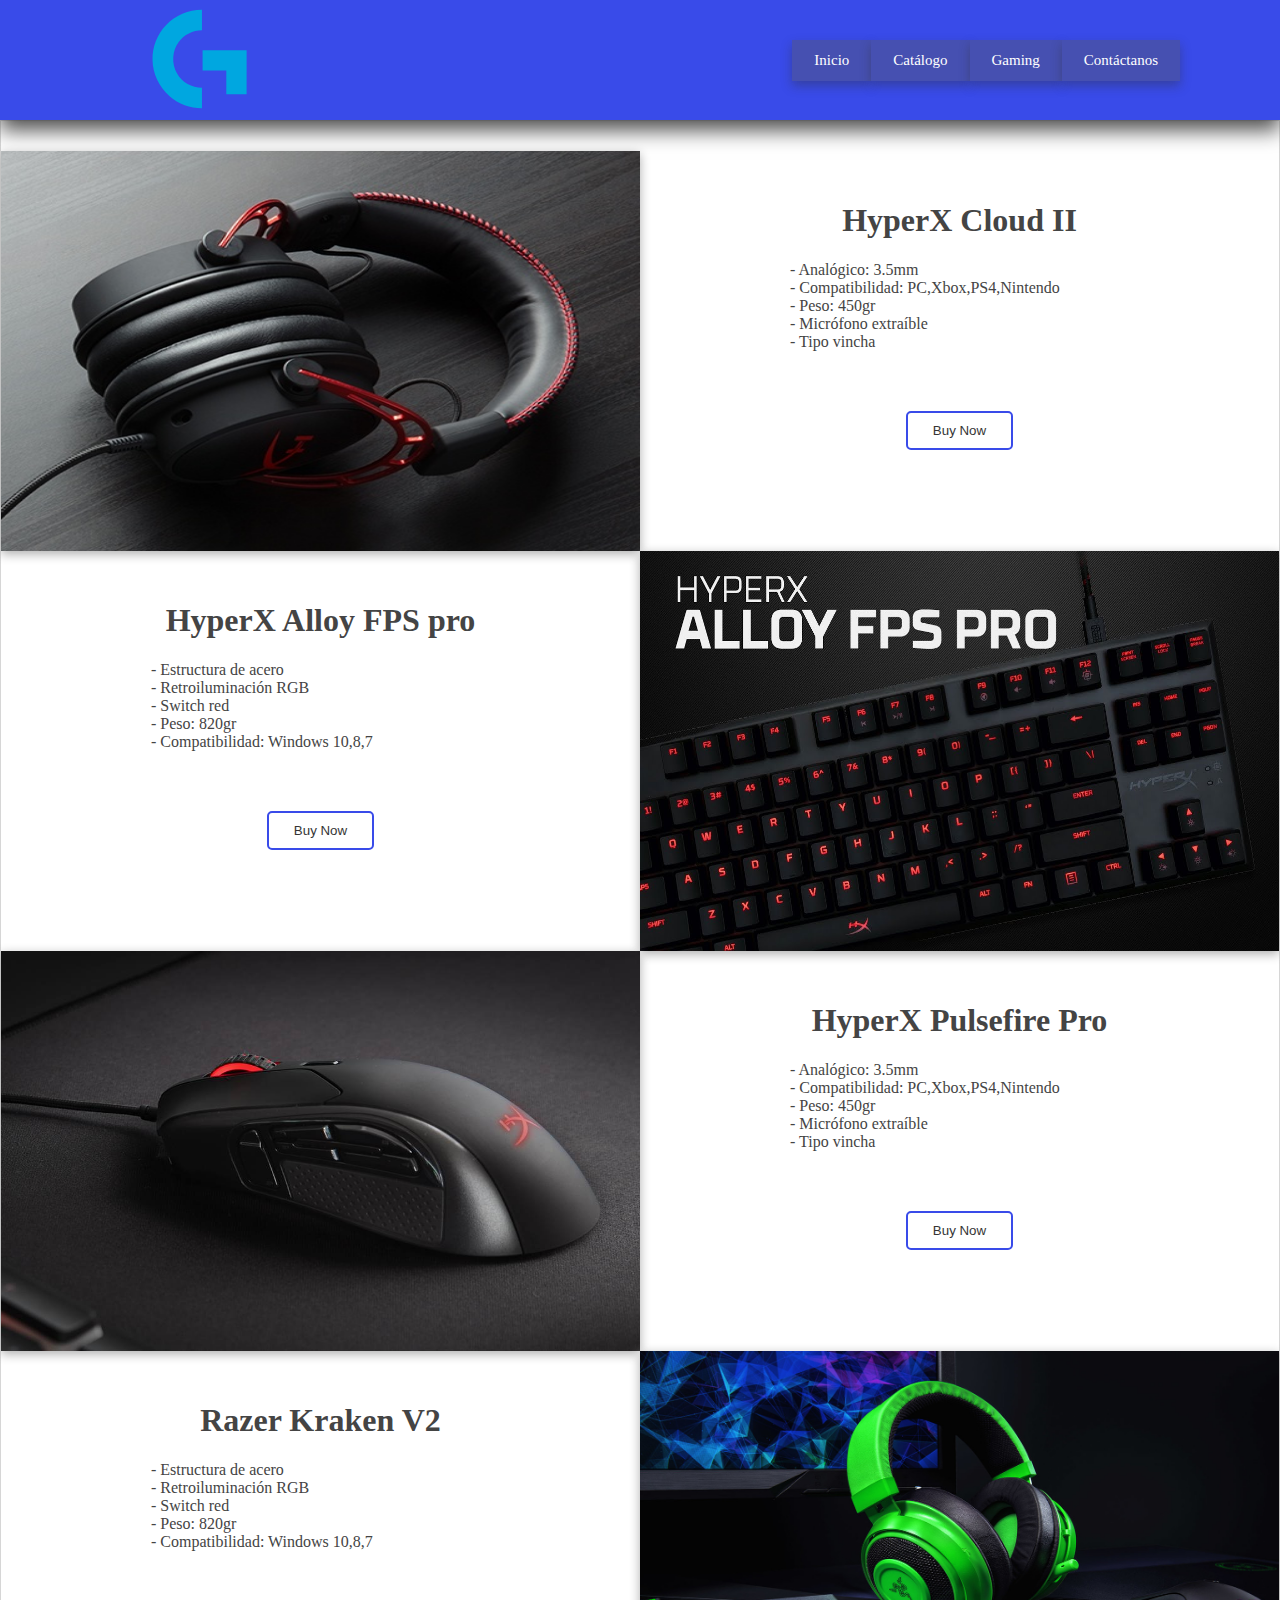
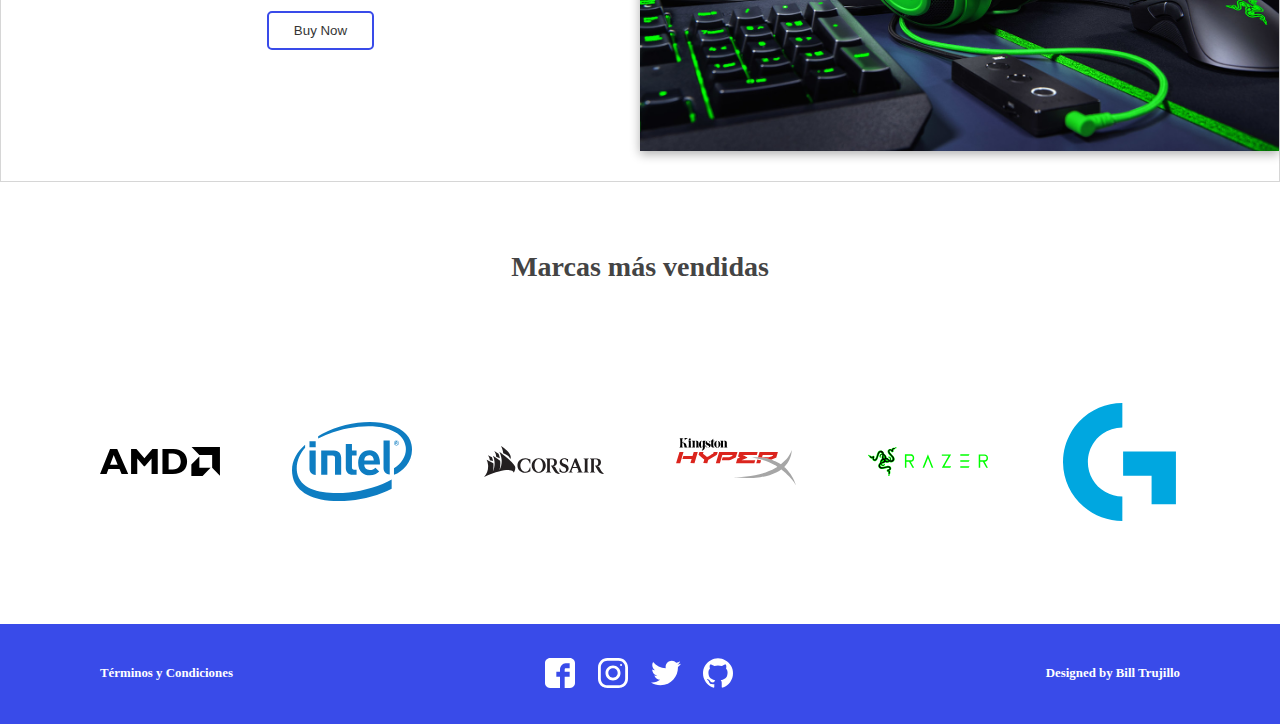
==== index.html @ 1d122e62 "main" ====
<!DOCTYPE html>
<html lang="en">
<head>
    <meta charset="UTF-8">
    <meta http-equiv="X-UA-Compatible" content="IE=edge">
    <meta name="viewport" content="width=device-width, initial-scale=1.0">
    <link rel="stylesheet" href="css/animation.css">
    <link rel="stylesheet" href="css/estilos.css">
    <link rel="icon" href="images/marcas/logitech.svg">
    <title>Gamer Stage</title>
</head>
<body>
    <!-- seccion del nav -->
    <nav class="fadeInDown">
        <div class="logo">
            <a href="index.html"><img src="images/marcas/logitech.svg" alt="#"></a>
        </div>
        <div id="menu">
            <ul>
                <li id="item"><a href="index.html">Inicio</a></li>
                <li id="item"><a href="catalogo.html">Catálogo</a>
                    <ul id="desple">
                        <li><a href="#">Productos</a></li>
                        <li><a href="#">PC'S completas</a></li>
                    </ul>
                </li>
                <li id="item"><a href="#">Gaming</a>
                    <ul id="desple">
                        <li><a href="#">Teclados</a></li>
                        <li><a href="#">Mouse</a></li>
                        <li><a href="#">Audífonos</a></li>
                        <li><a href="#">Pad's</a></li>
                    </ul>
                </li>
                <li id="item"><a href="#">Contáctanos</a>
                    <ul id="desple">
                        <li><a href="mail.html">Envianos un Email</a></li>
                    </ul>
                </li>
            </ul>
        </div>
    </nav>
    <!-- seccion del nav -->
    <!-- seccion de vitrina -->
    <section class="showcase">
        <div class="container_showcase">
            <div class="img_case">
                <img src="images/showcase/hyperx-cloud-2.jpg" alt="#">
            </div>
            <div class="detail_case">
                <h1>HyperX Cloud II</h1>
                <p>- Analógico: 3.5mm<br>- Compatibilidad: PC,Xbox,PS4,Nintendo<br>- Peso: 450gr<br>- Micrófono extraíble<br>- Tipo vincha</p>
                <div class="button">
                    <button class="button_pay"><a href="#">Buy Now</a></button>
                </div>
            </div>
        </div>
        <div class="container_showcase">
            <div class="detail_case">
                <h1>HyperX Alloy FPS pro</h1>
                <p>- Estructura de acero<br>- Retroiluminación RGB<br>- Switch red<br>- Peso: 820gr<br>- Compatibilidad: Windows 10,8,7</p>
                <div class="button">
                    <button class="button_pay"><a href="#">Buy Now</a></button>
                </div>
            </div>
            <div class="img_case">
                <img src="images/showcase/hyperx-alloy-fps-pro.jpg" alt="#">
            </div>
        </div>
        <div class="container_showcase">
            <div class="img_case">
                <img src="images/showcase/hyperx-mouse.jpg" alt="#">
            </div>
            <div class="detail_case">
                <h1>HyperX Pulsefire Pro</h1>
                <p>- Analógico: 3.5mm<br>- Compatibilidad: PC,Xbox,PS4,Nintendo<br>- Peso: 450gr<br>- Micrófono extraíble<br>- Tipo vincha</p>
                <div class="button">
                    <button class="button_pay"><a href="#">Buy Now</a></button>
                </div>
            </div>
        </div>
        <div class="container_showcase">
            <div class="detail_case">
                <h1>Razer Kraken V2</h1>
                <p>- Estructura de acero<br>- Retroiluminación RGB<br>- Switch red<br>- Peso: 820gr<br>- Compatibilidad: Windows 10,8,7</p>
                <div class="button">
                    <button class="button_pay"><a href="#">Buy Now</a></button>
                </div>
            </div>
            <div class="img_case">
                <img src="images/showcase/razer-kraken.jpg" alt="#">
            </div>
        </div>
    </section>
    <!-- seccion de vitrina -->
    <!-- Sección de marcas gamer -->
    <section>
        <div class="title_marcas">
            <h1>Marcas más vendidas</h1>
        </div>
        <div class="marcas">
            <a href="#"><img src="images/marcas/amd.svg" alt="#"></a>
            <a href="#"><img src="images/marcas/intel.svg" alt="#"></a>
            <a href="#"><img src="images/marcas/corsair.svg" alt="#"></a>
            <a href="#"><img src="images/marcas/hyperx.svg" alt="#"></a>
            <a href="#"><img src="images/marcas/razer.svg" alt="#"></a>
            <a href="#"><img src="images/marcas/logitech.svg" alt="#"></a>
        </div>
    </section>
    <!-- Sección de marcas gamer -->
    <!-- seccion del footer -->
    <footer>
        <div class="terms">
            <a href=""><h3>Términos y Condiciones</h3></a>
        </div>
        <div class="redes">
            <a href=""><img src="images/iconos_svg/facebook.svg" alt=""></a>
            <a href=""><img src="images/iconos_svg/instagram.svg" alt=""></a>
            <a href=""><img src="images/iconos_svg/twitter.svg" alt=""></a>
            <a href=""><img src="images/iconos_svg/github.svg" alt=""></a>
        </div>
        <div class="designed">
            <h3>Designed by <a href="#portafolio">Bill Trujillo</a></h3>
        </div>
    </footer>
    <!-- seccion del footer -->

</body>
</html>
---- css/animation.css ----
.fadeIn{
    -webkit-animation-duration: 4s;
    animation-duration: 4s;
    -webkit-animation-fill-mode: both;
    animation-fill-mode: both;
    -webkit-animation-name: fadeIn;
    animation-name: fadeIn;
}

@keyframes fadeIn {
    from{
        opacity: 0;
    }
    to{
        opacity: 1;
    }
}

.fadeInDown{
    -webkit-animation-duration: 1s;
    animation-duration: 1s;
    -webkit-animation-fill-mode: both;
    animation-fill-mode: both;
    -webkit-animation-name: fadeInDown;
    animation-name: fadeInDown;
}

@keyframes fadeInDown{
    from{
        opacity: 0;
        -webkit-transform: translate3d(0,-100%,0) ;
        transform: translate3d(0,-100%,0) ;
    }
    to{
        opacity: 1;
        -webkit-transform: translate3d(0,0,0) ;
        transform: translate3d(0,0,0) ;
    }
}

.fadeInUp{
    -webkit-animation-duration: 1s;
    animation-duration: 1s;
    -webkit-animation-fill-mode: both;
    animation-fill-mode: both;
    -webkit-animation-name: fadeInUp;
    animation-name: fadeInUp;
}

@keyframes fadeInUp{
    from{
        opacity: 0;
        -webkit-transform: translate3d(0,100%,0) ;
        transform: translate3d(0,100%,0) ;
    }
    to{
        opacity: 1;
        -webkit-transform: translate3d(0,0,0) ;
        transform: translate3d(0,0,0) ;
    }
}
---- css/estilos.css ----
html body{
    max-width: 1366px;
    margin: auto;
    padding: 0px;
    font-family: roboto regular;
    font-size: 11px;
    color: rgb(68, 68, 68);
}

nav{
    display: flex;
    justify-content: space-between;
    align-items: center;
    height: 120px;
    background-color: rgb(57, 75, 233);
    box-shadow: 0px 10px 20px rgb(75, 75, 75);
    position: relative;
}
.logo img{
    width: 200px;
    height: 100px;
    padding:0 100px;
}

/* ------menu */
#menu{
    text-align: center;
    margin-right: 100px;
}

#menu ul{
    list-style: none;
    margin: 0px;
    padding: 0px;
}

#menu #item{
    float: left;
    margin-top: 29px;
    margin-bottom: 29px;
}

#menu #item a{
    background-color: rgb(70, 80, 177);
    box-shadow: 0px 5px 10px rgba(46, 46, 46, 0.37);
    color: rgb(255, 255, 255);
    padding: 12px 22px;
    display: block;
    font-family: roboto regular;
    font-size: 15px;
    text-decoration: none;
}

#menu #desple{
    display: none;
    position: absolute;
    width: 180px;
}

#menu #desple li a{
    background-color: rgb(128, 128, 128);
}

#menu #item a:hover{
    background-color: rgb(35, 32, 102);
    text-decoration: overline 3px white;
}

#menu #item:hover #desple{
    display: block;
}
/* ------menu */

/* --------Showcase */
.showcase{
    padding-top: 30px ;
    padding-bottom: 30px ;
    border: 0.5px solid rgb(214, 214, 214);
}

.container_showcase{
    display: flex;
    justify-content: space-between;
}

.img_case{
    width: 50%;
    height: 400px;
    text-align: center;
    align-items: center;
}

.img_case img{
    width: 100%;
    height: 100%;
    box-shadow: 0 3px 10px rgb(173, 173, 173);
}

.detail_case{
    padding-top: 30px;
    width: 50%;
    text-align: center;
    font-size: 16px;
}

.detail_case p{
    margin: 0 150px;
    text-align: justify;
}

.button{
    margin-top: 60px;
    margin-bottom: 20px;
}
/* --------Showcase */

/* -----button-pay */
.button_pay{
    background-color: white;
    padding: 10px 25px;
    border: 2.5px solid rgb(57, 75, 233);
    border-radius: 5px;
}

.button_pay a{
    text-decoration: none;
    color: rgb(53, 53, 53);
}

.button_pay:hover{
    font-weight: 800;
}
/* -----button-pay */

/* marcas mas vendidas */
.title_marcas{
    text-align: center;
    padding-top: 50px;
    font-size: 14px;
}

.marcas{
    display: flex;
    align-items: center;
    justify-content: space-between;
    padding: 100px;
}

.marcas img{
    width: 120px;
}
/* marcas mas vendidas */
/* ------------catalogo */
.wrap{
    max-width: 1100px;
    width: 90%;
    margin: auto;
}

.wrap > h1{
    color: #494b4d;
    font-weight: 400;
    display: flex;
    flex-direction: column;
    text-align: center;
    margin: 15px 0px;
}

.wrap > h1::after{
    content: '';
    width: 100%;
    height: 1px;
    background-color: #c7c7c7;
    margin: 20px 0;
}

.store-wrapper{
    display: flex;  
}

.category_list{
    display: flex;
    flex-direction: column;
    width: 18%;
}

.category_list .category_item{
    display: block;
    width: 90%;
    padding: 10px 0;
    margin-bottom: 20px;
    background-color: #e84c3d;
    color: white;
    text-align: center;
    text-decoration: none;
}

.category_list .category_item:hover{
    text-decoration: overline 3px white;
}

.category_list .ct_item-active{
    background: #2d3e50;
}

/* --productos */

.product-list{
    width: 82%;
    display: flex;
    flex-wrap: wrap;
}

.product-list .product-item{
    width: 22%;
    height: 250px;
    margin-left: 3%;
    margin-bottom: 100px;
    box-shadow: 0px 0px 6px 0px rgba(0,0,0,0.22);

    display: flex;
    flex-direction: column;
    align-items: center;
    align-self: flex-start;

    transition: all 0.4s;
}

.product-list .product-item img{
    width: 100%;
    height: 72%;
}

.product-list .product-item a{
    box-shadow: 0px 0px 6px 0px rgba(0,0,0,0.22);
    display: block;
    width: 90%;
    height: 28%;
    padding: 8px 5% ;
    background-color: rgb(236, 236, 236);
    color: rgb(68, 68, 68);
    font-weight: 600;
    text-decoration: none;
    text-align: justify;
}
/* ------------catalogo */


/* seccion de footer */
footer{
    height: 100px;
    background-color: rgb(57, 75, 233);
    display: flex;
    justify-content: space-between;
    align-items: center;
    padding: 0 100px;
    color: white;
}

.redes{
    align-items: center;
}

.redes img{
    width: 30px;
    padding: 0 10px;
}

.terms a{
    text-decoration: none;
    color: white;
}

.terms a:hover{
    text-decoration: overline 3px white;
}

.designed a{
    color: white;
    text-decoration: none;
}

.designed a:hover{
    text-decoration: overline 3px white;
}

/* seccion de footer */
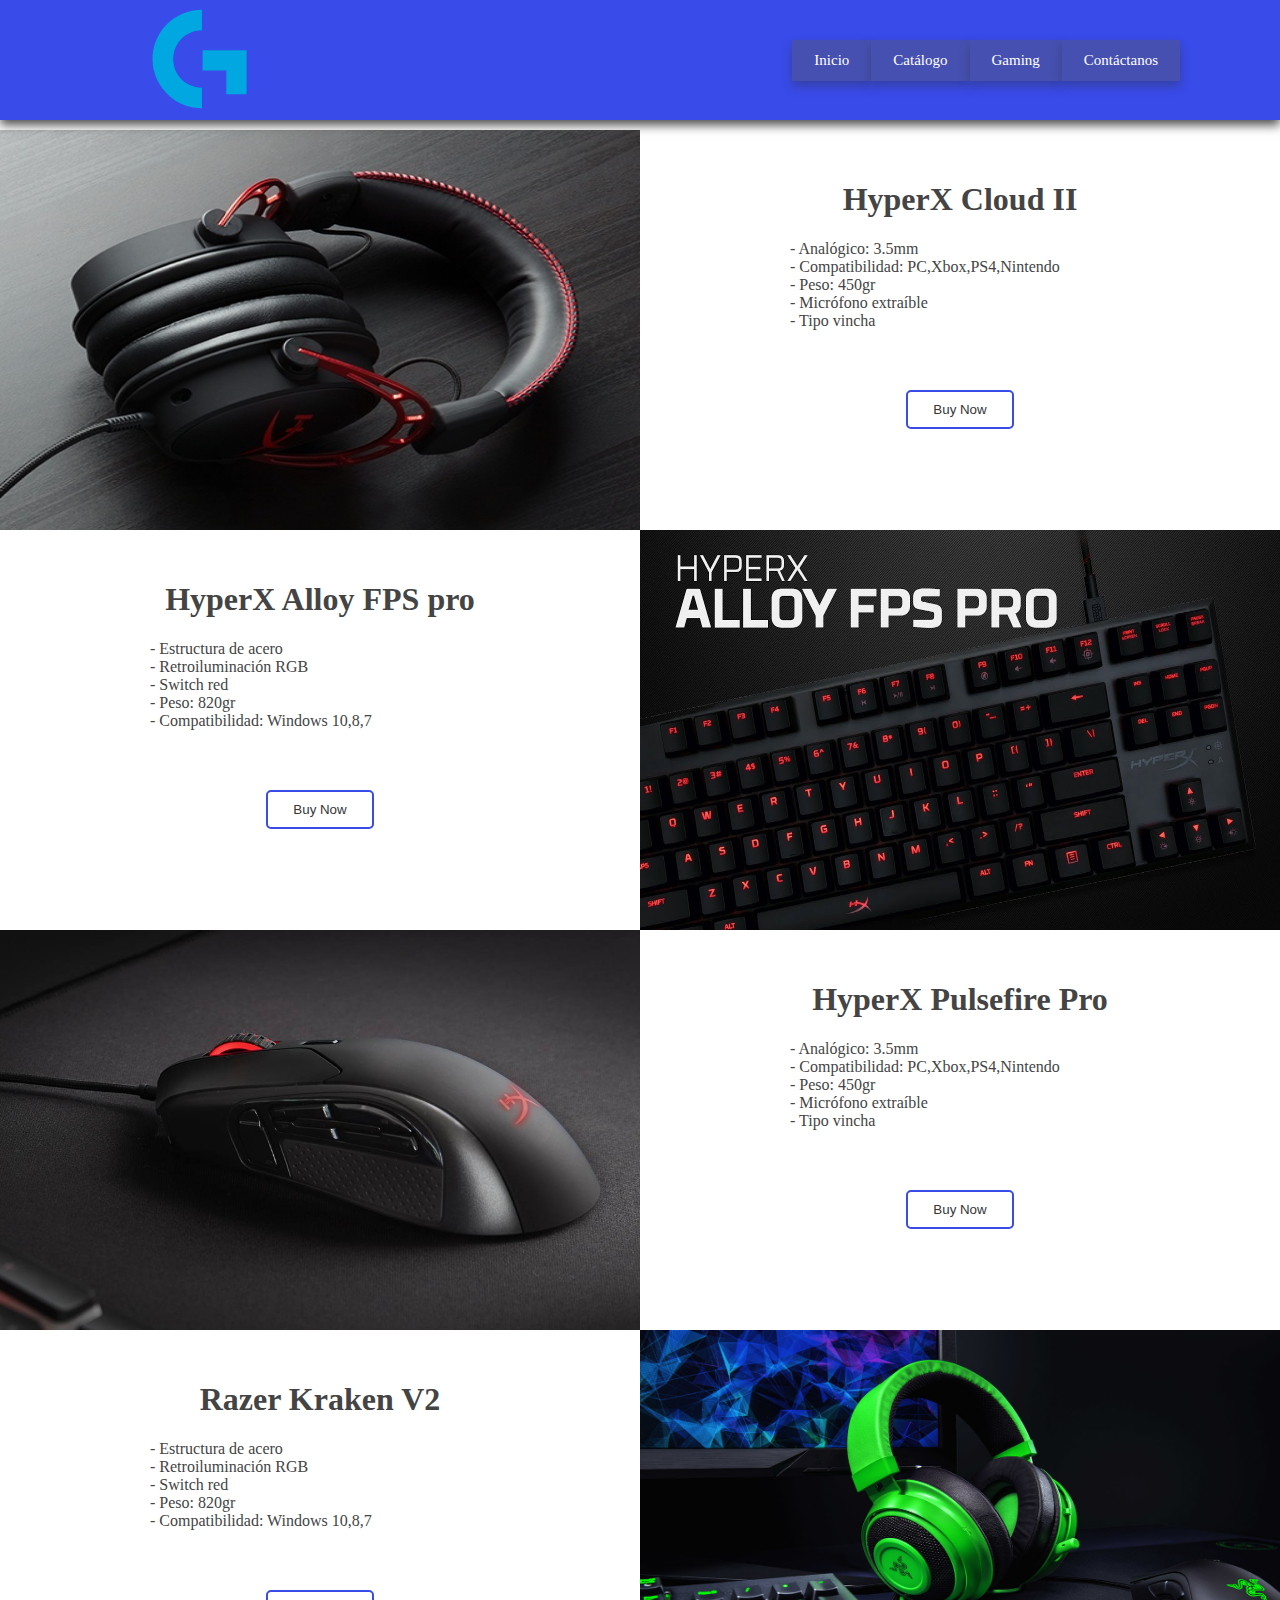
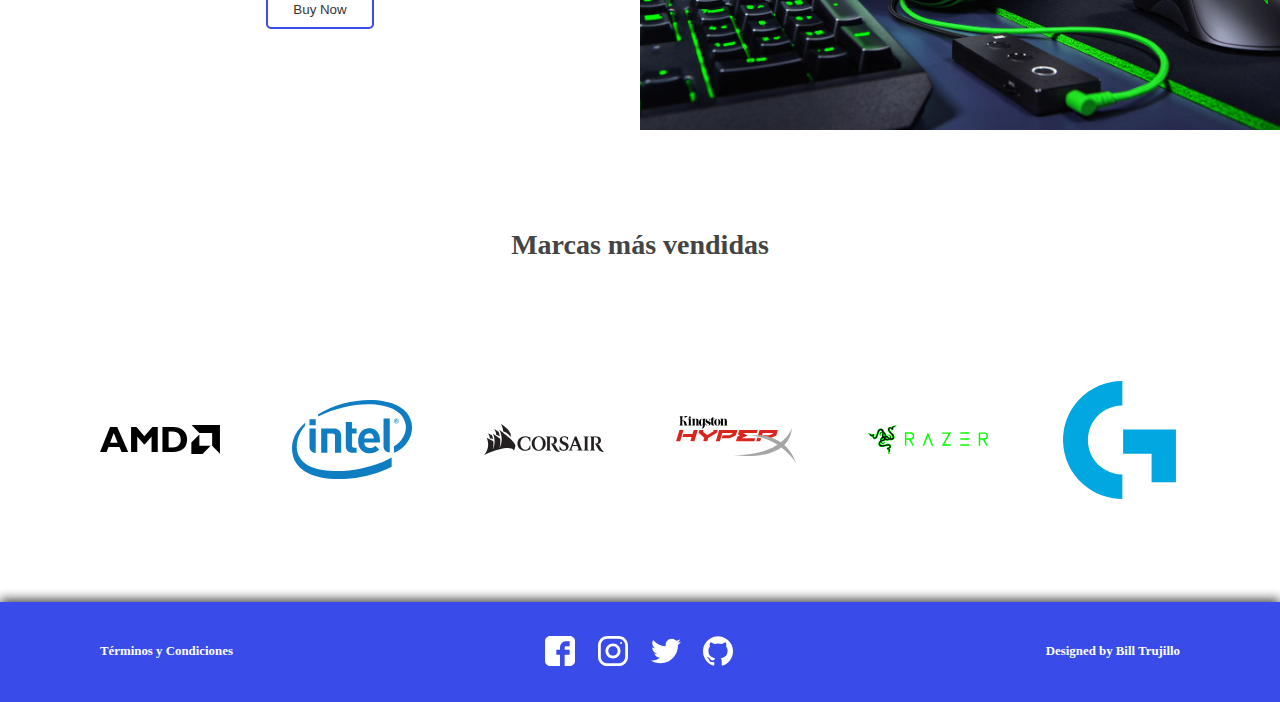
==== commit 75f4020b: "main-v_3" ====
--- a/index.html
+++ b/index.html
@@ -6,6 +6,7 @@
     <meta name="viewport" content="width=device-width, initial-scale=1.0">
     <link rel="stylesheet" href="css/animation.css">
     <link rel="stylesheet" href="css/estilos.css">
+    <link rel="stylesheet" href="css/responsive.css">
     <link rel="icon" href="images/marcas/logitech.svg">
     <title>Gamer Stage</title>
 </head>
@@ -20,7 +21,7 @@
                 <li id="item"><a href="index.html">Inicio</a></li>
                 <li id="item"><a href="catalogo.html">Catálogo</a>
                     <ul id="desple">
-                        <li><a href="#">Productos</a></li>
+                        <li><a href="#">Marcas</a></li>
                         <li><a href="#">PC'S completas</a></li>
                     </ul>
                 </li>
@@ -32,11 +33,7 @@
                         <li><a href="#">Pad's</a></li>
                     </ul>
                 </li>
-                <li id="item"><a href="#">Contáctanos</a>
-                    <ul id="desple">
-                        <li><a href="mail.html">Envianos un Email</a></li>
-                    </ul>
-                </li>
+                <li id="item"><a href="mail.html">Contáctanos</a></li>
             </ul>
         </div>
     </nav>
--- a/css/estilos.css
+++ b/css/estilos.css
@@ -13,7 +13,7 @@
     align-items: center;
     height: 120px;
     background-color: rgb(57, 75, 233);
-    box-shadow: 0px 10px 20px rgb(75, 75, 75);
+    box-shadow: 0px 5px 10px rgb(75, 75, 75);
     position: relative;
 }
 .logo img{
@@ -73,9 +73,8 @@
 
 /* --------Showcase */
 .showcase{
-    padding-top: 30px ;
+    padding-top: 10px ;
     padding-bottom: 30px ;
-    border: 0.5px solid rgb(214, 214, 214);
 }
 
 .container_showcase{
@@ -93,8 +92,8 @@
 .img_case img{
     width: 100%;
     height: 100%;
-    box-shadow: 0 3px 10px rgb(173, 173, 173);
-}
+}
+
 
 .detail_case{
     padding-top: 30px;
@@ -181,7 +180,7 @@
 .category_list{
     display: flex;
     flex-direction: column;
-    width: 18%;
+    width: 15%;
 }
 
 .category_list .category_item{
@@ -206,17 +205,19 @@
 /* --productos */
 
 .product-list{
-    width: 82%;
+    width: 85%;
     display: flex;
     flex-wrap: wrap;
 }
 
 .product-list .product-item{
     width: 22%;
-    height: 250px;
+    height: 260px;
     margin-left: 3%;
     margin-bottom: 100px;
-    box-shadow: 0px 0px 6px 0px rgba(0,0,0,0.22);
+    border-radius: 8px;
+    box-shadow: 0px 0px 15px #2d3e50;
+    background-color: rgb(236, 236, 236);
 
     display: flex;
     flex-direction: column;
@@ -228,21 +229,30 @@
 
 .product-list .product-item img{
     width: 100%;
-    height: 72%;
+    height: 70%;
+    border-radius: 8px 8px 0 0 ;
 }
 
 .product-list .product-item a{
-    box-shadow: 0px 0px 6px 0px rgba(0,0,0,0.22);
     display: block;
     width: 90%;
-    height: 28%;
-    padding: 8px 5% ;
-    background-color: rgb(236, 236, 236);
+    height: 25%;
+    padding: 8px 5%;
     color: rgb(68, 68, 68);
     font-weight: 600;
     text-decoration: none;
     text-align: justify;
 }
+
+.product-list .product-item h3{
+    text-align: right;
+    width: 80%;
+    height: 5%;
+    margin: 0px;
+    padding: 2% 10%;
+    border-radius: 0 0 8px 8px;
+}
+
 /* ------------catalogo */
 
 
@@ -255,6 +265,7 @@
     align-items: center;
     padding: 0 100px;
     color: white;
+    box-shadow: 0px -3px 10px rgb(75, 75, 75);
 }
 
 .redes{
